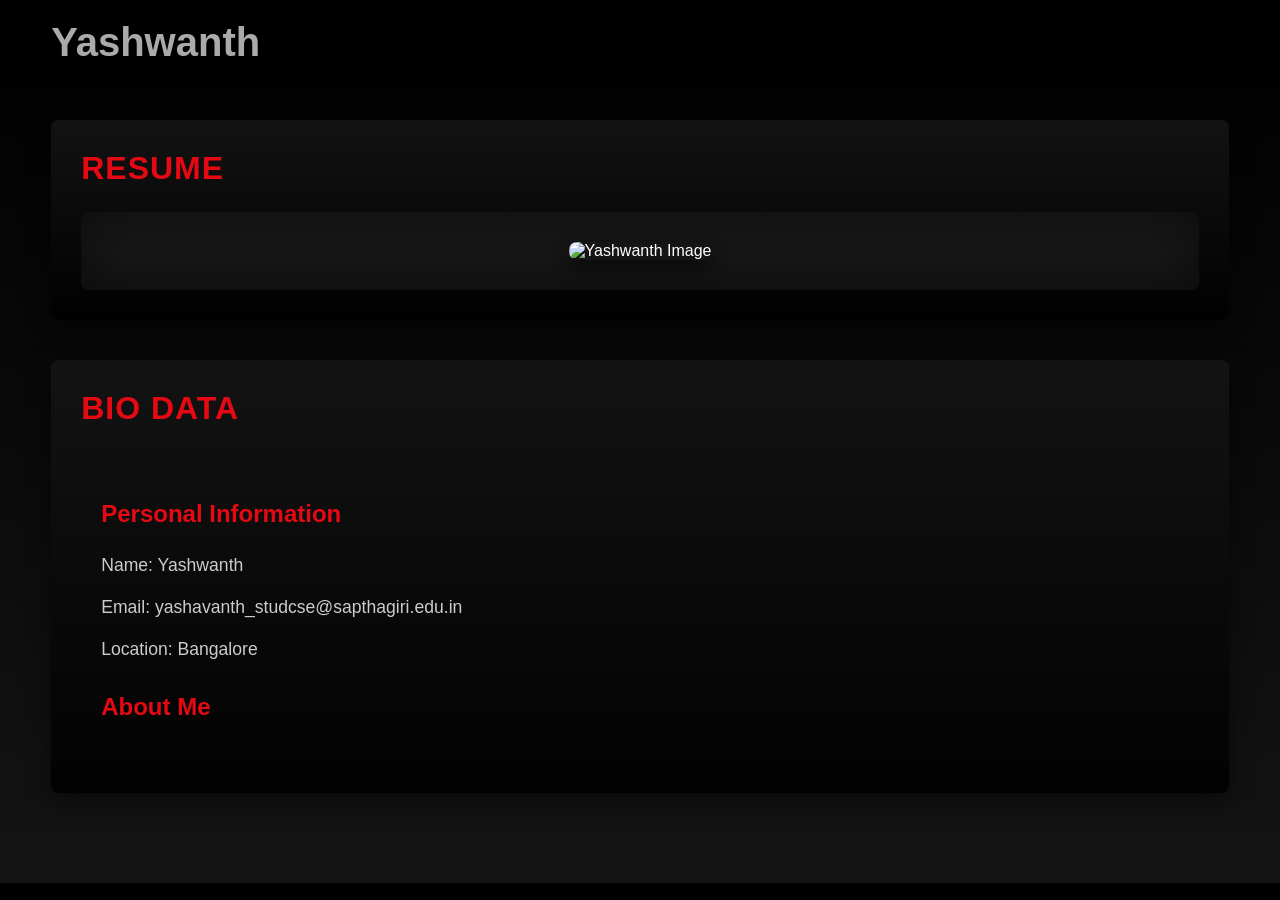
==== yashwanth.html @ de495fb7 "Add files via upload" ====
<!DOCTYPE html>
<html lang="en">
<head>
    <meta charset="UTF-8">
    <meta name="viewport" content="width=device-width, initial-scale=1.0">
    <title>yashwanth details</title>
    <style>
        * {
            margin: 0;
            padding: 0;
            box-sizing: border-box;
            font-family: 'Netflix Sans', 'Helvetica Neue', Helvetica, Arial, sans-serif;
        }

        body {
            background: linear-gradient(to bottom, #000000 0%, #141414 100%);
            color: #ffffff;
        }

        .navbar {
            background: linear-gradient(to bottom, rgba(0,0,0,0.7) 10%, rgba(0,0,0,0));
            position: fixed;
            width: 100%;
            z-index: 1000;
            padding: 20px 4%;
            transition: background-color 0.4s;
        }

        .navbar.scrolled {
            background-color: #000;
        }

        .navbar h1 {
            color: #aca9a9;
            font-size: 2.5rem;
            font-weight: bold;
            text-shadow: 2px 2px 4px rgba(0,0,0,0.5);
        }

        .main-container {
            padding: 120px 4% 50px;
        }

        .section {
            margin-bottom: 40px;
            background: linear-gradient(to bottom, rgba(20,20,20,0.9), rgba(0,0,0,0.9));
            padding: 30px;
            border-radius: 8px;
            box-shadow: 0 8px 24px rgba(0,0,0,0.5);
            transition: all 0.3s ease;
        }

        .section:hover {
            transform: scale(1.02);
            box-shadow: 0 12px 30px rgba(229,9,20,0.2);
        }

        .section h2 {
            color: #E50914;
            margin-bottom: 25px;
            font-size: 2rem;
            font-weight: bold;
            text-transform: uppercase;
            letter-spacing: 1px;
        }

        .resume-content {
            background: rgba(30,30,30,0.7);
            padding: 30px;
            border-radius: 8px;
            text-align: center;
            box-shadow: inset 0 0 50px rgba(0,0,0,0.5);
        }

        .resume-content img {
            max-width: 70%;
            height: auto;
            border-radius: 8px;
            box-shadow: 0 8px 16px rgba(0,0,0,0.5);
            transition: transform 0.3s ease;
        }

        .resume-content img:hover {
            transform: scale(1.05);
        }

        .bio-content {
            line-height: 1.8;
            padding: 20px;
        }

        .bio-content h3 {
            color: #E50914;
            margin: 20px 0 15px;
            font-size: 1.5rem;
        }

        .bio-content p {
            color: #cccccc;
            margin-bottom: 10px;
            font-size: 1.1rem;
        }

        .netflix-button {
            background-color: #E50914;
            color: white;
            padding: 12px 24px;
            border: none;
            border-radius: 4px;
            font-size: 1.1rem;
            cursor: pointer;
            transition: background-color 0.3s;
        }

        .netflix-button:hover {
            background-color: #f40612;
        }
        .category-tag {
            display: inline-block;
            background-color: rgba(229,9,20,0.2);
            color: #E50914;
            padding: 5px 15px;
            border-radius: 20px;
            margin: 5px;
            font-size: 0.9rem;
        }
        .section::after {
            content: '';
            position: absolute;
            top: 0;
            left: 0;
            right: 0;
            bottom: 0;
            border-radius: 8px;
            background: linear-gradient(45deg, rgba(229,9,20,0.1), transparent);
            opacity: 0;
            transition: opacity 0.3s ease;
        }

        .section:hover::after {
            opacity: 1;
        }

        @media (max-width: 768px) {
            .main-container {
                padding: 100px 20px 30px;
            }
            
            .resume-content img {
                max-width: 90%;
            }

            .navbar h1 {
                font-size: 2rem;
            }

            .section h2 {
                font-size: 1.5rem;
            }
        }
    </style>
</head>
<body>
    <nav class="navbar">
        <h1>Yashwanth </h1>
    </nav>

    <div class="main-container">
        <section class="section" id="resume">
            <h2>Resume</h2>
            <div class="resume-content">
                <img src="0.jpg" alt="Yashwanth Image">
            </div>
        </section>
        <section class="section" id="bio">
            <h2>Bio Data</h2>
            <div class="bio-content">
                <h3>Personal Information</h3>
                <p>Name: Yashwanth</p>
                <p>Email: yashavanth_studcse@sapthagiri.edu.in</p>
                <p>Location: Bangalore</p>
                
                <h3 style="margin-top: 20px;">About Me</h3>
                </div>
            </div>
        </section>
    </div>

    <script>
        window.addEventListener('scroll', function() {
            if (window.scrollY > 50) {
                document.querySelector('.navbar').classList.add('scrolled');
            } else {
                document.querySelector('.navbar').classList.remove('scrolled');
            }
        });
    </script>
</body>
</html>
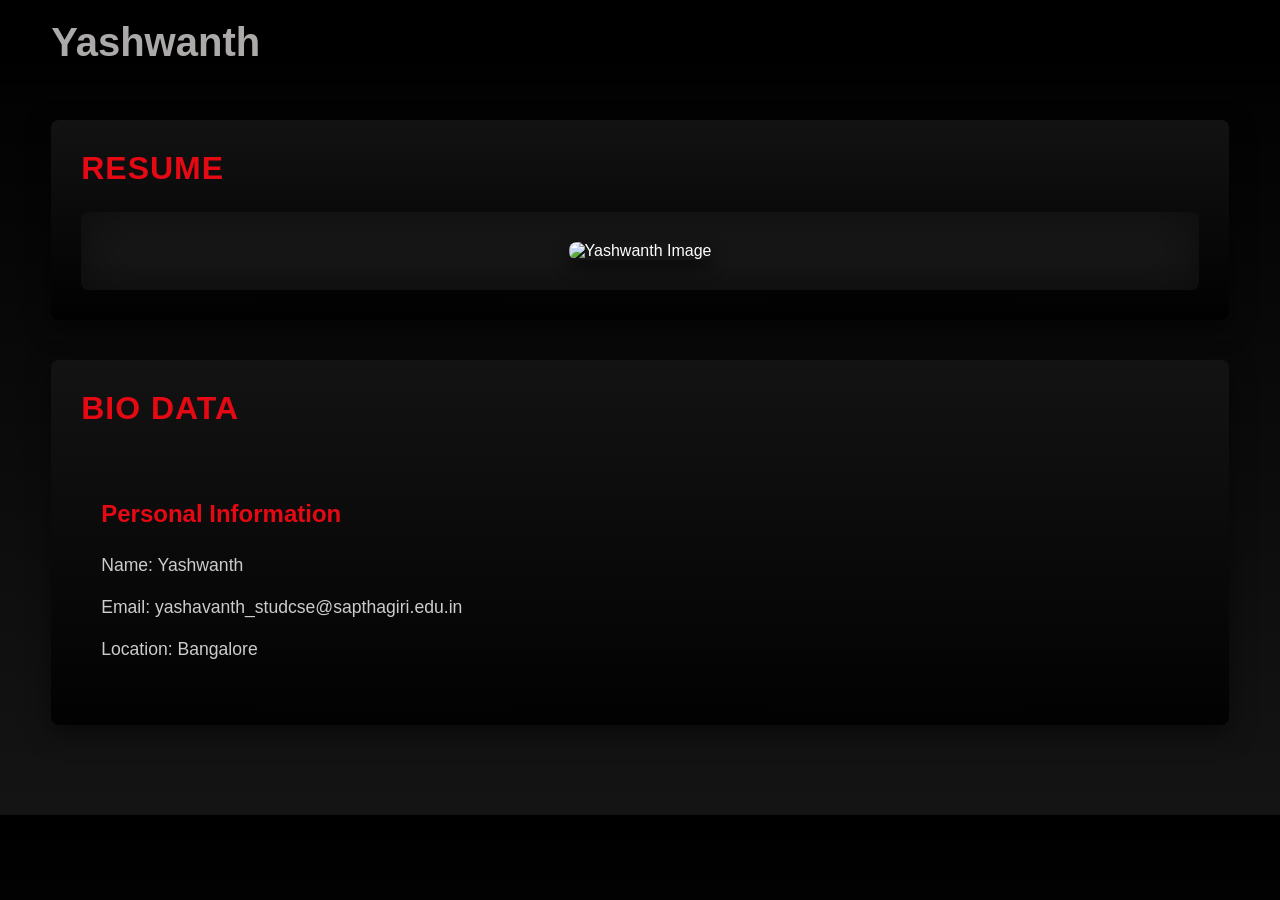
==== commit 152c0f4a: "Update yashwanth.html" ====
--- a/yashwanth.html
+++ b/yashwanth.html
@@ -180,8 +180,6 @@
                 <p>Name: Yashwanth</p>
                 <p>Email: yashavanth_studcse@sapthagiri.edu.in</p>
                 <p>Location: Bangalore</p>
-                
-                <h3 style="margin-top: 20px;">About Me</h3>
                 </div>
             </div>
         </section>
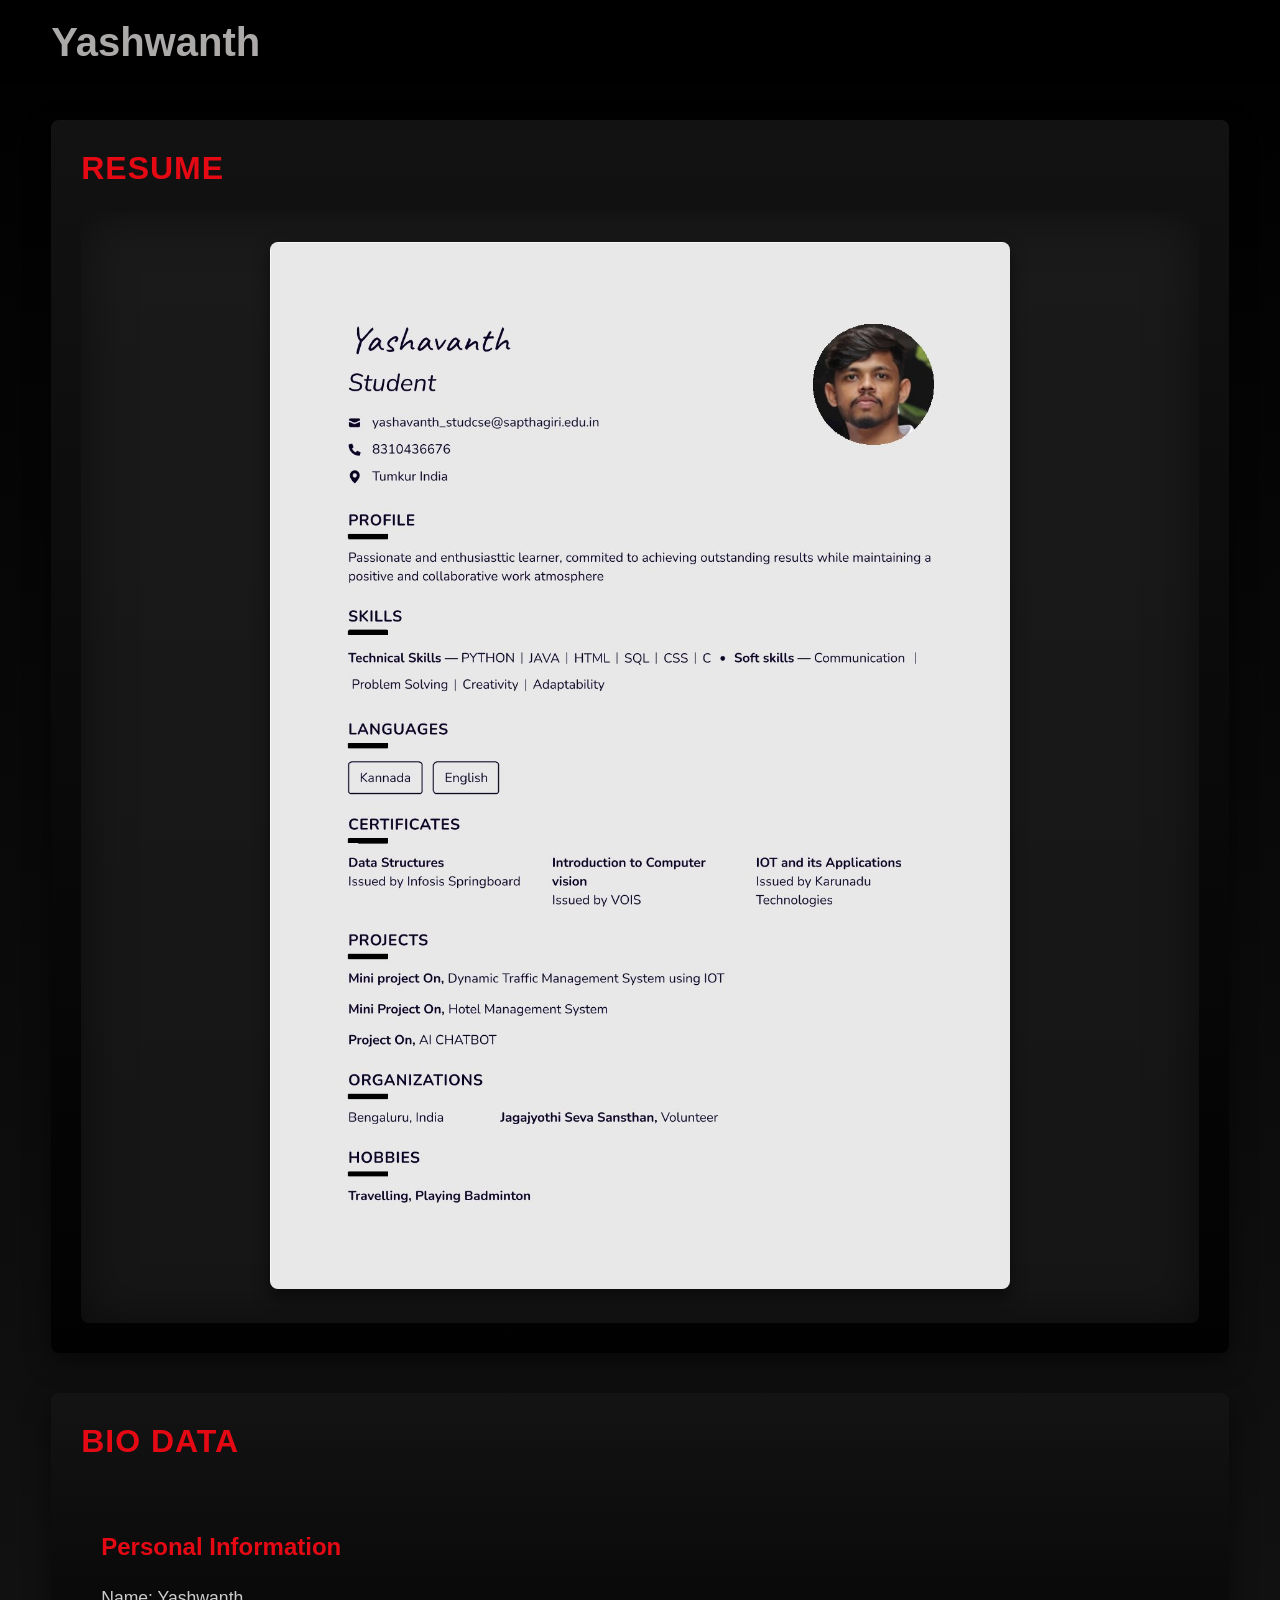
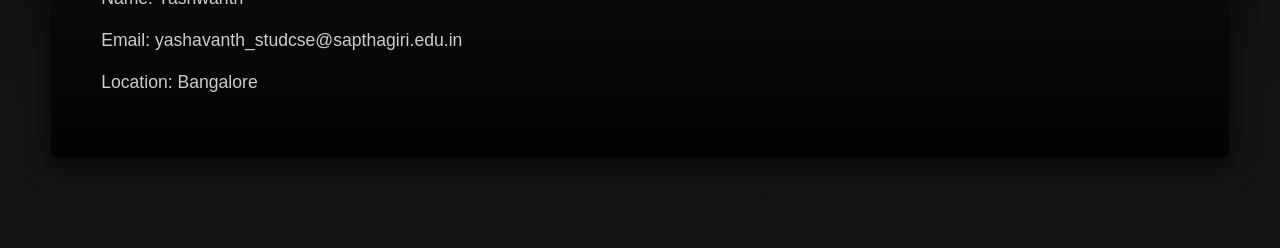
==== commit 6beca190: "Update yashwanth.html" ====
--- a/yashwanth.html
+++ b/yashwanth.html
@@ -170,7 +170,7 @@
         <section class="section" id="resume">
             <h2>Resume</h2>
             <div class="resume-content">
-                <img src="0.jpg" alt="Yashwanth Image">
+                <img src="yashwanth.jpg" alt="Yashwanth Image">
             </div>
         </section>
         <section class="section" id="bio">
